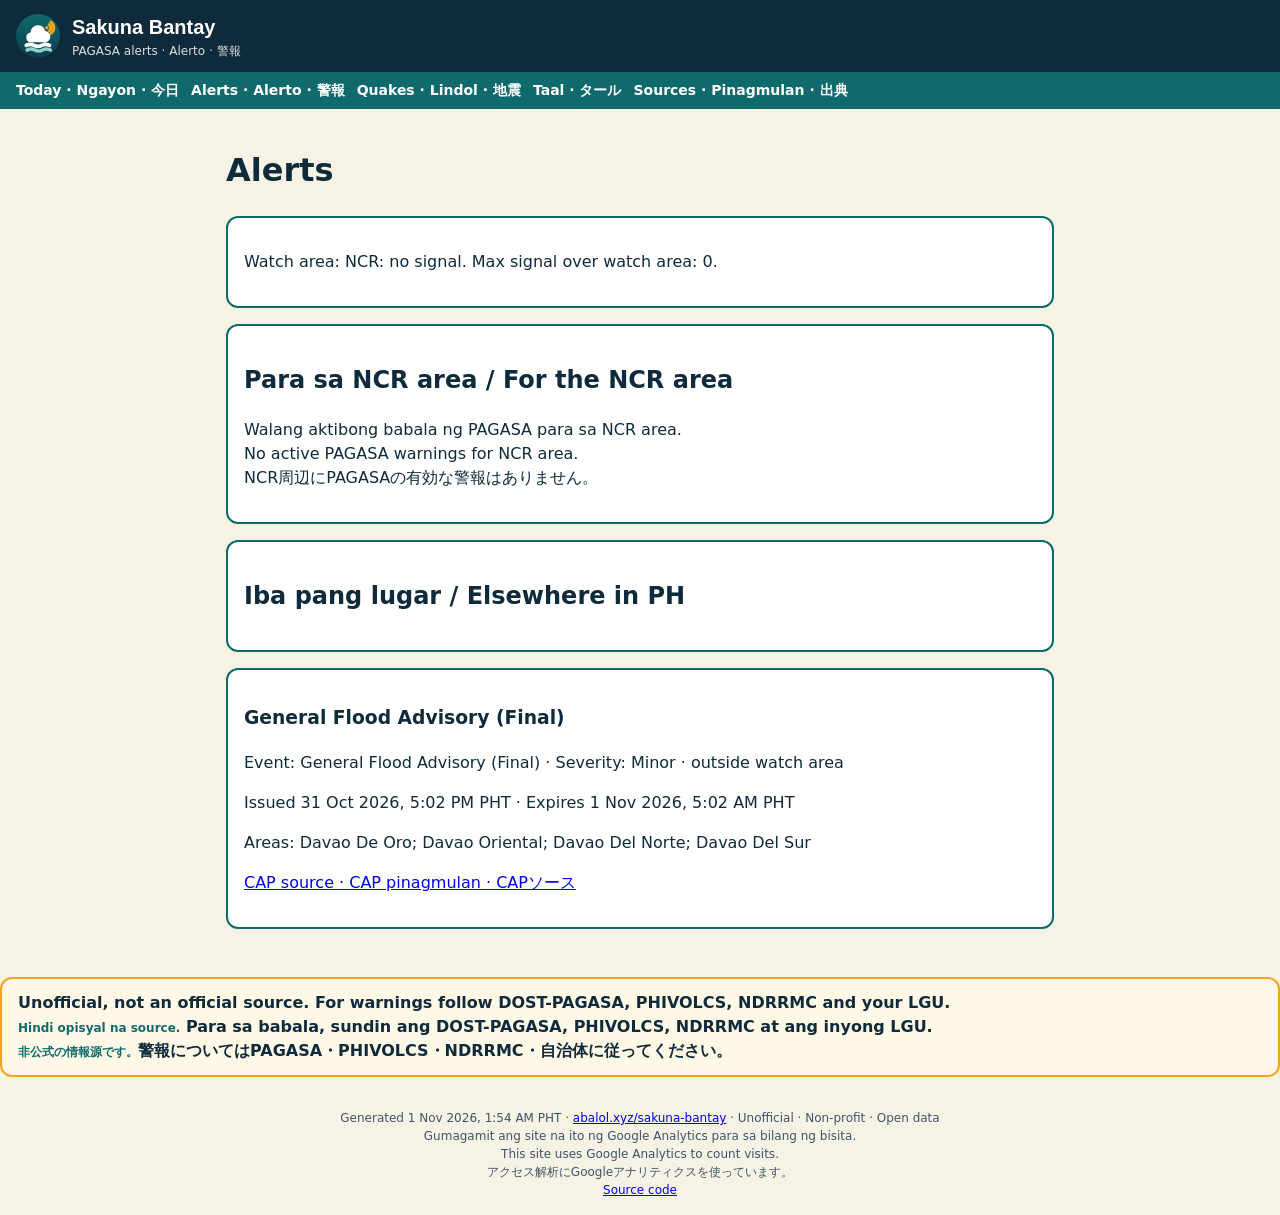
==== site/alerts.html @ c83c1e55 "site: 2026-11-01 00:57 PHT" ====
<!DOCTYPE html>
<html lang="en">
<head>
<meta charset="utf-8">
<meta name="viewport" content="width=device-width, initial-scale=1">
<title>Alerts — Sakuna Bantay</title>
<meta name="description" content="Active PAGASA wind, rain and tsunami alerts for the Sakuna Bantay watch area.">
<link rel="canonical" href="https://abalol.xyz/sakuna-bantay/alerts.html">
<meta property="og:title" content="Alerts — Sakuna Bantay">
<meta property="og:description" content="Active PAGASA wind, rain and tsunami alerts for the Sakuna Bantay watch area.">
<meta property="og:type" content="website">
<meta property="og:url" content="https://abalol.xyz/sakuna-bantay/alerts.html">
<meta property="og:image" content="https://abalol.xyz/sakuna-bantay/today.png">
<link rel="stylesheet" href="style.css">
<link rel="icon" href="favicon/favicon.svg" type="image/svg+xml">
<link rel="icon" href="favicon/favicon-32.png" sizes="32x32" type="image/png">
<link rel="icon" href="favicon/favicon-16.png" sizes="16x16" type="image/png">
<link rel="apple-touch-icon" href="favicon/apple-touch-icon-180.png">
<script async src="https://www.googletagmanager.com/gtag/js?id=G-VL047YCMK8"></script>
<script>window.dataLayer=window.dataLayer||[];function gtag(){dataLayer.push(arguments);}gtag('js',new Date());gtag('config','G-VL047YCMK8');</script>
</head>
<body>
<header><img class="logo" src="favicon/favicon.svg" alt="Sakuna Bantay mark"><div><div class="t">Sakuna Bantay</div><div class="sub">PAGASA alerts · Alerto · 警報</div></div></header><nav><a href="index.html">Today · Ngayon · 今日</a><a href="alerts.html">Alerts · Alerto · 警報</a><a href="quakes.html">Quakes · Lindol · 地震</a><a href="taal.html">Taal · タール</a><a href="sources.html">Sources · Pinagmulan · 出典</a></nav>
<main>
<h1>Alerts</h1>
<div class="card"><p>Watch area: NCR: no signal. Max signal over watch area: 0.</p></div>
<div class="card"><h2>Para sa NCR area / For the NCR area</h2><p>Walang aktibong babala ng PAGASA para sa NCR area.<br>No active PAGASA warnings for NCR area.<br>NCR周辺にPAGASAの有効な警報はありません。</p></div><div class="card"><h2>Iba pang lugar / Elsewhere in PH</h2></div><div class="card"><h3>General Flood Advisory (Final)</h3>
<p>Event: General Flood Advisory (Final) · Severity: Minor · outside watch area</p>
<p>Issued 31 Oct 2026, 5:02 PM PHT · Expires 1 Nov 2026, 5:02 AM PHT</p>
<p>Areas: Davao De Oro; Davao Oriental; Davao Del Norte; Davao Del Sur</p>
<p><a href="https://publicalert.pagasa.dost.gov.ph/output/gfa/8f31a2e1-0276-450c-b711-053a4441b709.cap">CAP source · CAP pinagmulan · CAPソース</a></p></div>

</main>
<div class="disclaimer">Unofficial, not an official source. For warnings follow DOST-PAGASA, PHIVOLCS, NDRRMC and your LGU.<br><span class="lang">Hindi opisyal na source.</span> Para sa babala, sundin ang DOST-PAGASA, PHIVOLCS, NDRRMC at ang inyong LGU.<br><span class="lang">非公式の情報源です。</span>警報についてはPAGASA・PHIVOLCS・NDRRMC・自治体に従ってください。</div><footer>
<span data-volatile>Generated 1 Nov 2026, 1:54 AM PHT</span>
 · <a href="https://abalol.xyz/sakuna-bantay/">abalol.xyz/sakuna-bantay</a> · Unofficial · Non-profit · Open data<br><span>Gumagamit ang site na ito ng Google Analytics para sa bilang ng bisita.<br>This site uses Google Analytics to count visits.<br>アクセス解析にGoogleアナリティクスを使っています。</span><br><a href="https://github.com/tomohiro-owada/sakuna-bantay">Source code</a></footer>
</body>
</html>
---- site/style.css ----
:root{--navy:#0E2A3B;--teal:#0F6B6B;--teal-lite:#2A9D8F;--amber:#F2A516;--cream:#F7F2E6;--red:#C0392B;--muted:#3D5566}
*{box-sizing:border-box}
body{margin:0;background:var(--cream);color:var(--navy);font-family:"Noto Sans",system-ui,sans-serif;line-height:1.5}
header{background:var(--navy);color:#fff;padding:12px 16px;display:flex;align-items:center;gap:12px}
header img.logo{height:44px;width:auto}
header .t{font-family:Montserrat,"Noto Sans",sans-serif;font-weight:800;font-size:20px}
header .sub{font-size:12px;opacity:.85}
nav{background:var(--teal);padding:8px 16px;display:flex;gap:12px;flex-wrap:wrap}
nav a{color:#fff;text-decoration:none;font-weight:600;font-size:14px}
main{max-width:860px;margin:0 auto;padding:16px}
.card{background:#fff;border:2px solid var(--teal);border-radius:12px;padding:16px;margin:16px 0}
.card img{max-width:100%;height:auto;border-radius:8px}
.badge{display:inline-block;background:var(--red);color:#fff;border-radius:8px;padding:2px 10px;font-weight:700;font-size:13px}
.badge.live{background:var(--teal)}
table{border-collapse:collapse;width:100%;font-size:14px}
th,td{text-align:left;padding:6px 8px;border-bottom:1px solid #d8cfba}
th{background:var(--navy);color:#fff}
tr.notable{background:#fdeeda}
.disclaimer{background:#fff8e6;border:2px solid var(--amber);border-radius:12px;padding:12px 16px;margin:16px 0;font-weight:600}
footer{padding:16px;font-size:12px;color:var(--muted);text-align:center}
.lang{color:var(--teal);font-weight:700;font-size:12px}
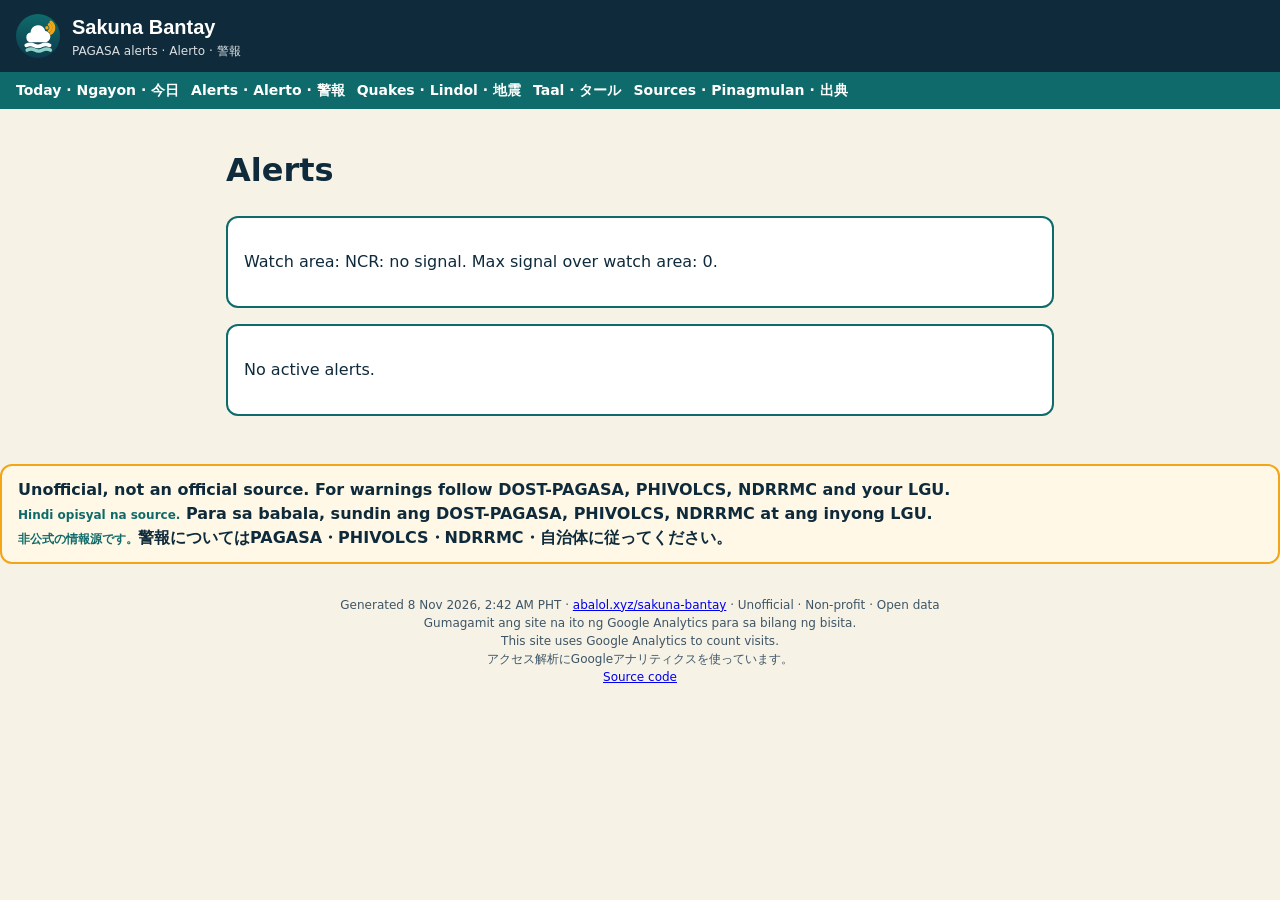
==== commit e3437113: "site: 2026-11-08 01:42 PHT" ====
--- a/site/alerts.html
+++ b/site/alerts.html
@@ -24,15 +24,10 @@
 <main>
 <h1>Alerts</h1>
 <div class="card"><p>Watch area: NCR: no signal. Max signal over watch area: 0.</p></div>
-<div class="card"><h2>Para sa NCR area / For the NCR area</h2><p>Walang aktibong babala ng PAGASA para sa NCR area.<br>No active PAGASA warnings for NCR area.<br>NCR周辺にPAGASAの有効な警報はありません。</p></div><div class="card"><h2>Iba pang lugar / Elsewhere in PH</h2></div><div class="card"><h3>General Flood Advisory (Final)</h3>
-<p>Event: General Flood Advisory (Final) · Severity: Minor · outside watch area</p>
-<p>Issued 31 Oct 2026, 5:02 PM PHT · Expires 1 Nov 2026, 5:02 AM PHT</p>
-<p>Areas: Davao De Oro; Davao Oriental; Davao Del Norte; Davao Del Sur</p>
-<p><a href="https://publicalert.pagasa.dost.gov.ph/output/gfa/8f31a2e1-0276-450c-b711-053a4441b709.cap">CAP source · CAP pinagmulan · CAPソース</a></p></div>
-
+<div class="card"><p>No active alerts.</p></div>
 </main>
 <div class="disclaimer">Unofficial, not an official source. For warnings follow DOST-PAGASA, PHIVOLCS, NDRRMC and your LGU.<br><span class="lang">Hindi opisyal na source.</span> Para sa babala, sundin ang DOST-PAGASA, PHIVOLCS, NDRRMC at ang inyong LGU.<br><span class="lang">非公式の情報源です。</span>警報についてはPAGASA・PHIVOLCS・NDRRMC・自治体に従ってください。</div><footer>
-<span data-volatile>Generated 1 Nov 2026, 1:54 AM PHT</span>
+<span data-volatile>Generated 8 Nov 2026, 2:42 AM PHT</span>
  · <a href="https://abalol.xyz/sakuna-bantay/">abalol.xyz/sakuna-bantay</a> · Unofficial · Non-profit · Open data<br><span>Gumagamit ang site na ito ng Google Analytics para sa bilang ng bisita.<br>This site uses Google Analytics to count visits.<br>アクセス解析にGoogleアナリティクスを使っています。</span><br><a href="https://github.com/tomohiro-owada/sakuna-bantay">Source code</a></footer>
 </body>
 </html>
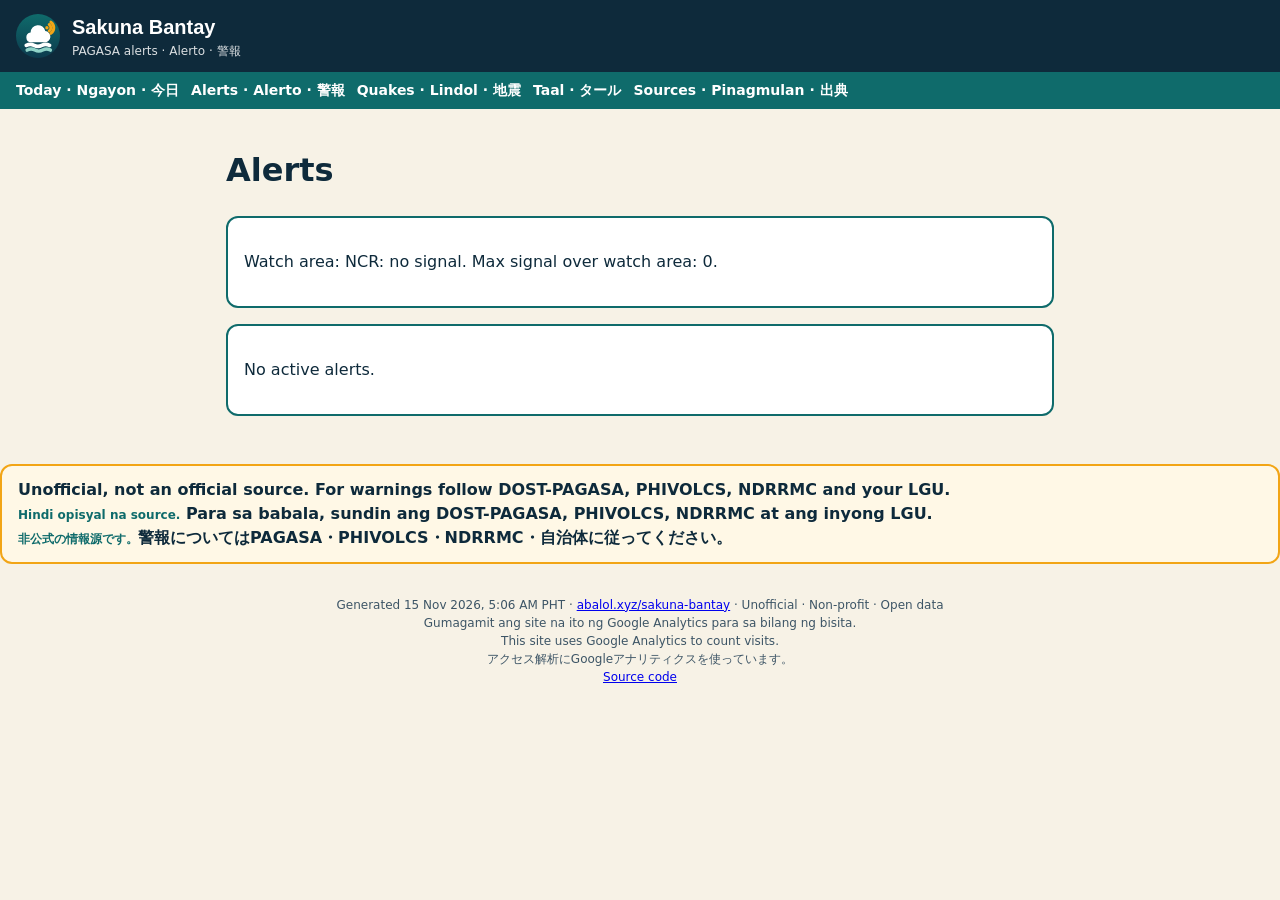
==== commit 60e0e47d: "site: 2026-11-15 04:06 PHT" ====
--- a/site/alerts.html
+++ b/site/alerts.html
@@ -27,7 +27,7 @@
 <div class="card"><p>No active alerts.</p></div>
 </main>
 <div class="disclaimer">Unofficial, not an official source. For warnings follow DOST-PAGASA, PHIVOLCS, NDRRMC and your LGU.<br><span class="lang">Hindi opisyal na source.</span> Para sa babala, sundin ang DOST-PAGASA, PHIVOLCS, NDRRMC at ang inyong LGU.<br><span class="lang">非公式の情報源です。</span>警報についてはPAGASA・PHIVOLCS・NDRRMC・自治体に従ってください。</div><footer>
-<span data-volatile>Generated 8 Nov 2026, 2:42 AM PHT</span>
+<span data-volatile>Generated 15 Nov 2026, 5:06 AM PHT</span>
  · <a href="https://abalol.xyz/sakuna-bantay/">abalol.xyz/sakuna-bantay</a> · Unofficial · Non-profit · Open data<br><span>Gumagamit ang site na ito ng Google Analytics para sa bilang ng bisita.<br>This site uses Google Analytics to count visits.<br>アクセス解析にGoogleアナリティクスを使っています。</span><br><a href="https://github.com/tomohiro-owada/sakuna-bantay">Source code</a></footer>
 </body>
 </html>
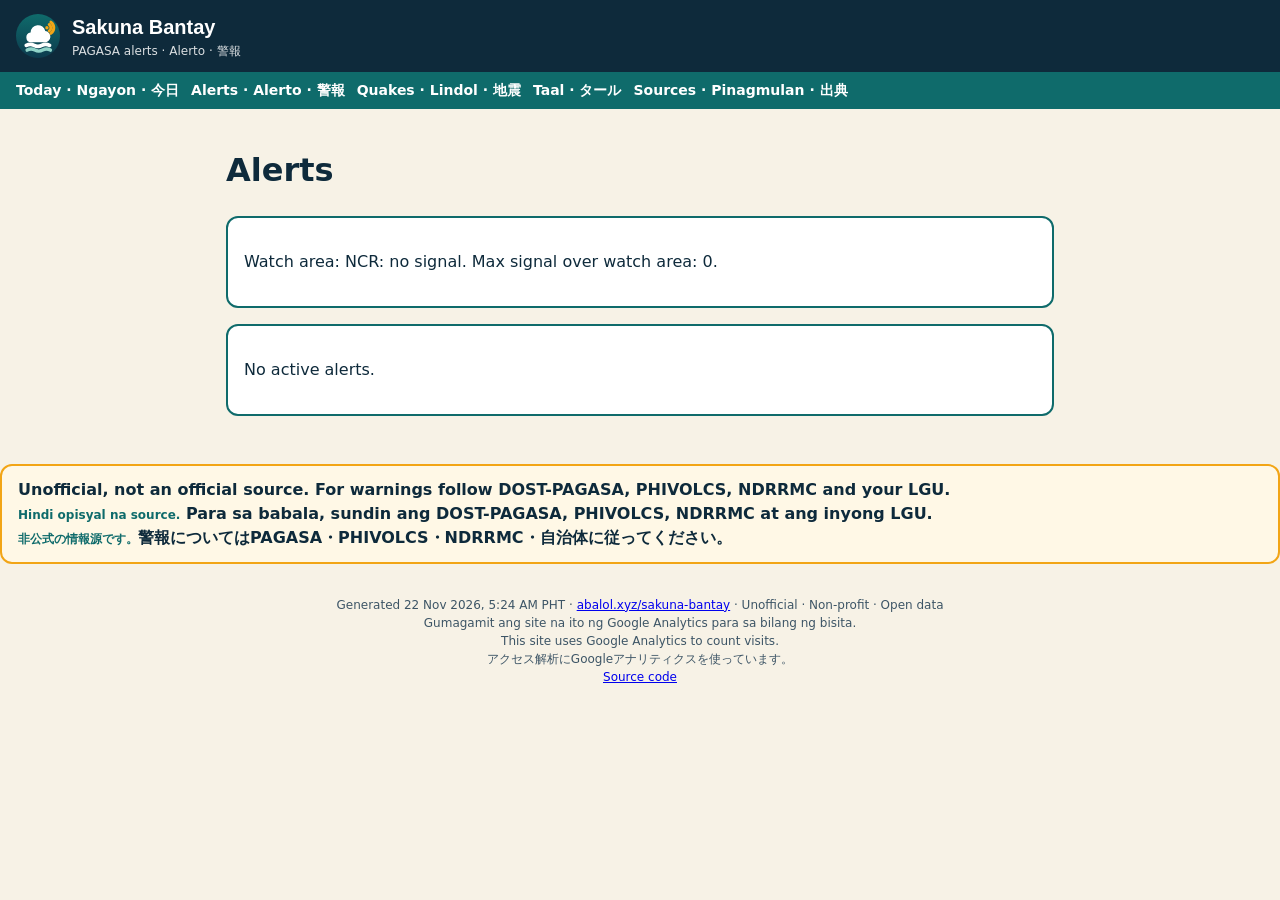
==== commit 1fb96776: "site: 2026-11-22 04:24 PHT" ====
--- a/site/alerts.html
+++ b/site/alerts.html
@@ -27,7 +27,7 @@
 <div class="card"><p>No active alerts.</p></div>
 </main>
 <div class="disclaimer">Unofficial, not an official source. For warnings follow DOST-PAGASA, PHIVOLCS, NDRRMC and your LGU.<br><span class="lang">Hindi opisyal na source.</span> Para sa babala, sundin ang DOST-PAGASA, PHIVOLCS, NDRRMC at ang inyong LGU.<br><span class="lang">非公式の情報源です。</span>警報についてはPAGASA・PHIVOLCS・NDRRMC・自治体に従ってください。</div><footer>
-<span data-volatile>Generated 15 Nov 2026, 5:06 AM PHT</span>
+<span data-volatile>Generated 22 Nov 2026, 5:24 AM PHT</span>
  · <a href="https://abalol.xyz/sakuna-bantay/">abalol.xyz/sakuna-bantay</a> · Unofficial · Non-profit · Open data<br><span>Gumagamit ang site na ito ng Google Analytics para sa bilang ng bisita.<br>This site uses Google Analytics to count visits.<br>アクセス解析にGoogleアナリティクスを使っています。</span><br><a href="https://github.com/tomohiro-owada/sakuna-bantay">Source code</a></footer>
 </body>
 </html>
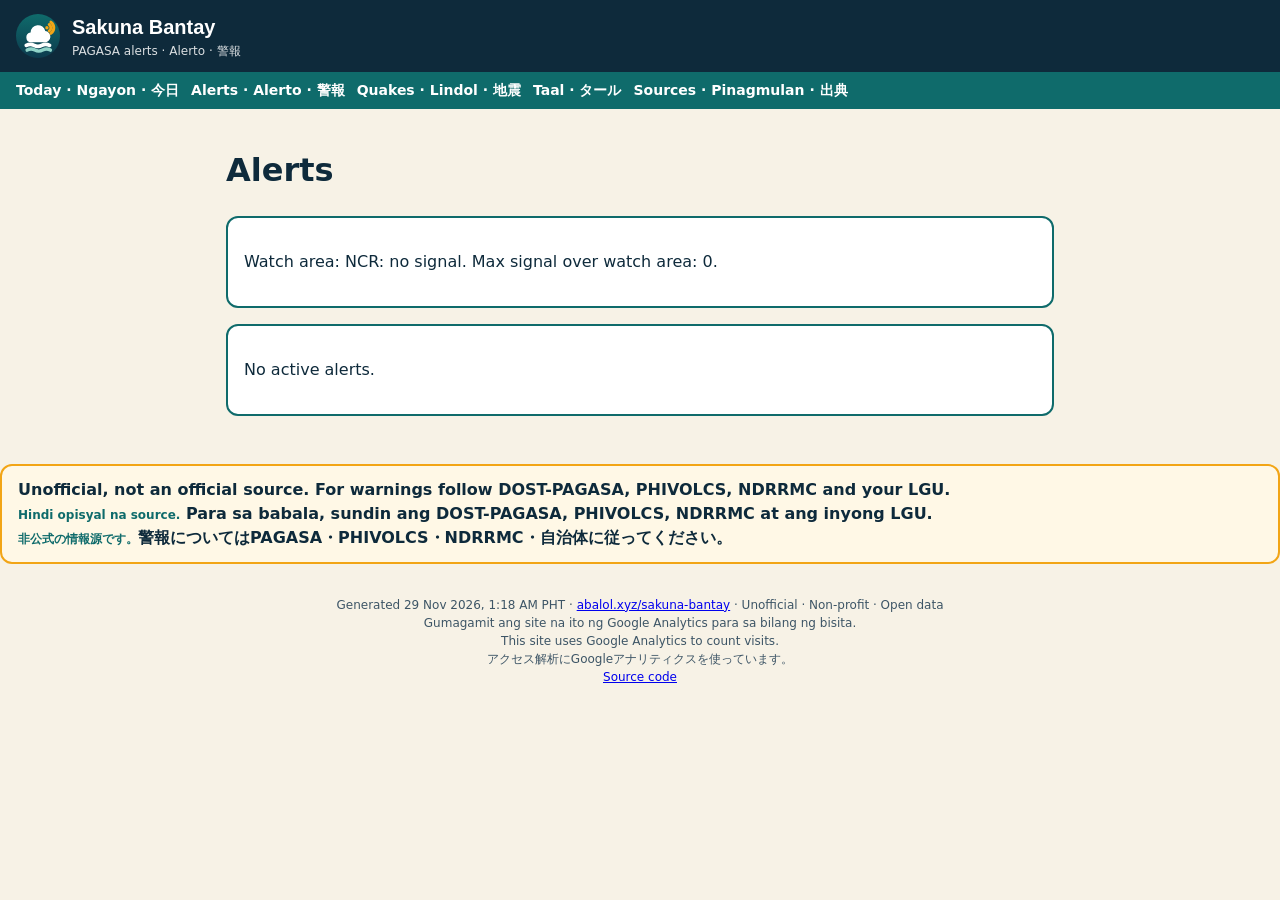
==== commit 50df8f35: "site: 2026-11-29 00:30 PHT" ====
--- a/site/alerts.html
+++ b/site/alerts.html
@@ -27,7 +27,7 @@
 <div class="card"><p>No active alerts.</p></div>
 </main>
 <div class="disclaimer">Unofficial, not an official source. For warnings follow DOST-PAGASA, PHIVOLCS, NDRRMC and your LGU.<br><span class="lang">Hindi opisyal na source.</span> Para sa babala, sundin ang DOST-PAGASA, PHIVOLCS, NDRRMC at ang inyong LGU.<br><span class="lang">非公式の情報源です。</span>警報についてはPAGASA・PHIVOLCS・NDRRMC・自治体に従ってください。</div><footer>
-<span data-volatile>Generated 22 Nov 2026, 5:24 AM PHT</span>
+<span data-volatile>Generated 29 Nov 2026, 1:18 AM PHT</span>
  · <a href="https://abalol.xyz/sakuna-bantay/">abalol.xyz/sakuna-bantay</a> · Unofficial · Non-profit · Open data<br><span>Gumagamit ang site na ito ng Google Analytics para sa bilang ng bisita.<br>This site uses Google Analytics to count visits.<br>アクセス解析にGoogleアナリティクスを使っています。</span><br><a href="https://github.com/tomohiro-owada/sakuna-bantay">Source code</a></footer>
 </body>
 </html>
